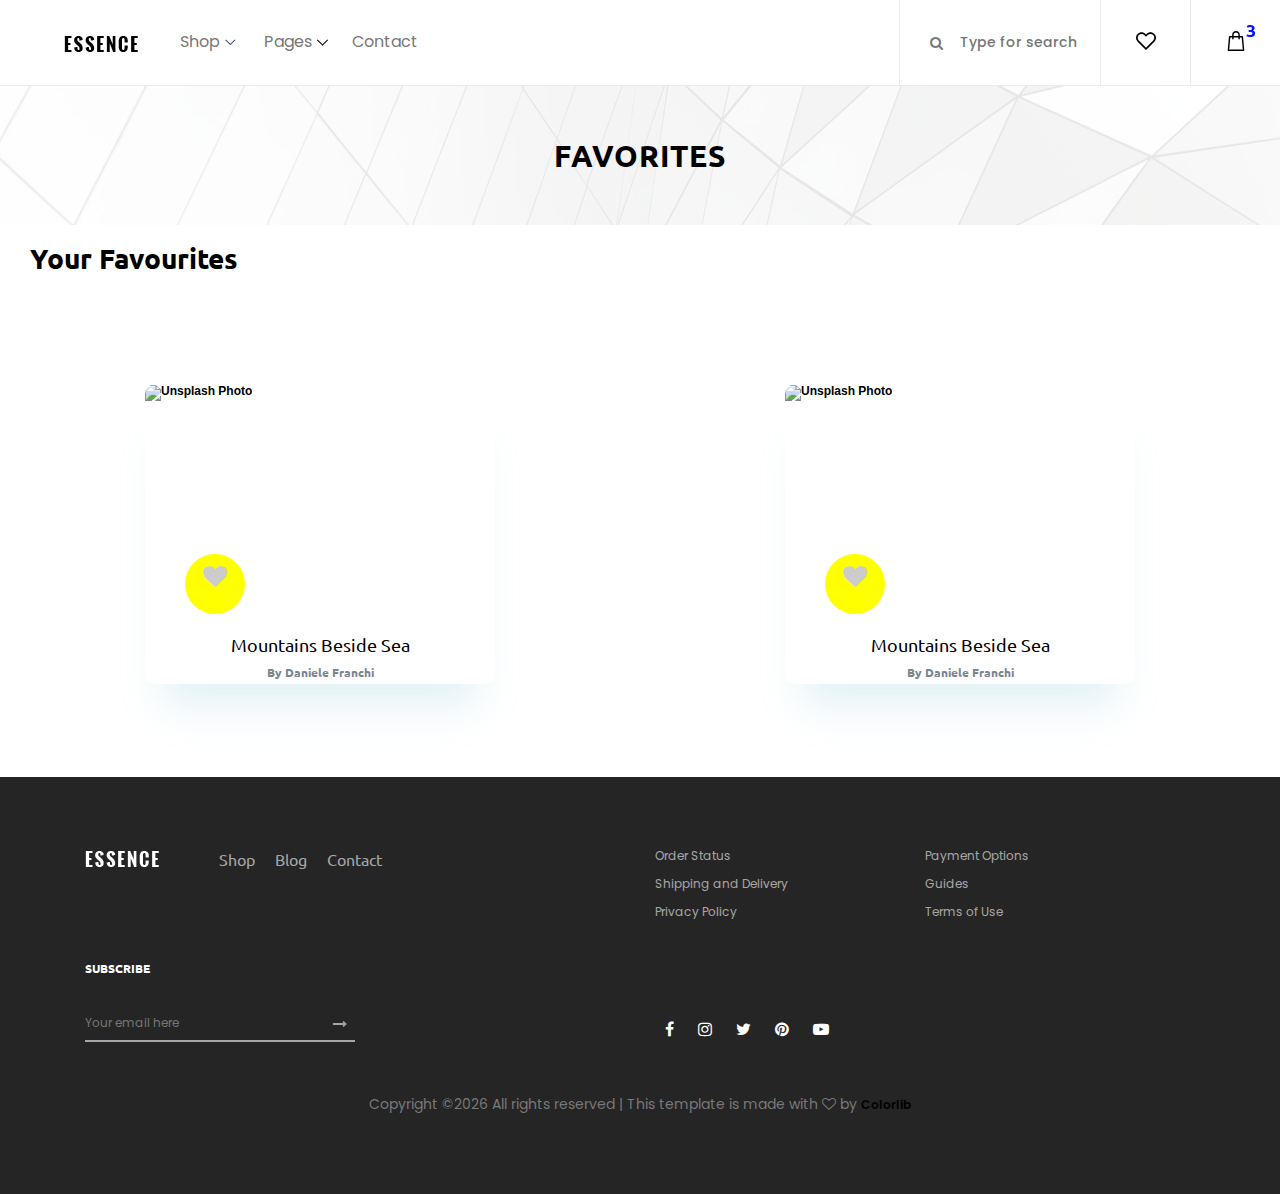
==== essence/favorite.html @ fb4949d0 "Add files via upload" ====
<!DOCTYPE html>
<html lang="en">

<head>
    <meta charset="UTF-8">
    <meta name="description" content="">
    <meta http-equiv="X-UA-Compatible" content="IE=edge">
    <meta name="viewport" content="width=device-width, initial-scale=1, shrink-to-fit=no">
    <!-- The above 4 meta tags *must* come first in the head; any other head content must come *after* these tags -->

    <!-- Title  -->
    <title>Essence - Fashion Ecommerce Template</title>

    <!-- Favicon  -->
    <link rel="icon" href="img/core-img/favicon.ico">

    <!-- Core Style CSS -->
    <link rel="stylesheet" href="css/core-style.css">
    <link rel="stylesheet" href="style.css">

</head>

<body>
    <!-- ##### Header Area Start ##### -->
    <header class="header_area">
        <div class="classy-nav-container breakpoint-off d-flex align-items-center justify-content-between">
            <!-- Classy Menu -->
            <nav class="classy-navbar" id="essenceNav">
                <!-- Logo -->
                <a class="nav-brand" href="index.html"><img src="img/core-img/logo.png" alt=""></a>
                <!-- Navbar Toggler -->
                <div class="classy-navbar-toggler">
                    <span class="navbarToggler"><span></span><span></span><span></span></span>
                </div>
                <!-- Menu -->
                <div class="classy-menu">
                    <!-- close btn -->
                    <div class="classycloseIcon">
                        <div class="cross-wrap"><span class="top"></span><span class="bottom"></span></div>
                    </div>
                    <!-- Nav Start -->
                    <div class="classynav">
                        <ul>
                            <li><a href="#">Shop</a>
                                <div class="megamenu">
                                    <a href="shop.html">
                                    <ul class="single-mega cn-col-4">
                                        <li class="title">Women's Collection</li>
                                        <div class="single-mega cn-col-8">
                                            <img src="img/bg-img/bg-6.jpg" alt="">
                                        </div>
                                    </ul>
                                    <ul class="single-mega cn-col-4">
                                        <li class="title">Men's Collection</li>
                                        <div class="single-mega cn-col-8">
                                            <img src="img/bg-img/bg-6.jpg" alt="">
                                        </div>
                                    </ul>
                                    <ul class="single-mega cn-col-4">
                                        <li class="title">Kid's Collection</li>
                                        <div class="single-mega cn-col-8">
                                            <img src="img/bg-img/bg-6.jpg" alt="">
                                        </div>
                                    </ul>
                                    <ul class="single-mega cn-col-4">
                                        <li class="title">Kid's Collection</li>
                                        <div class="single-mega cn-col-8">
                                            <img src="img/bg-img/bg-6.jpg" alt="">
                                        </div>
                                    </ul>
                                    </a>
                                </div>
                            </li>
                            <li><a href="#">Pages</a>
                                <ul class="dropdown">
                                    <li><a href="index.html">Home</a></li>
                                    <li><a href="shop.html">Shop</a></li>
                                    <li><a href="single-product-details.html">Product Details</a></li>
                                    <li><a href="checkout.html">Checkout</a></li>
                                    <!-- <li><a href="blog.html">Blog</a></li>
                                    <li><a href="single-blog.html">Single Blog</a></li>
                                    <li><a href="regular-page.html">Regular Page</a></li> -->
                                    <li><a href="contact.html">Contact</a></li>
                                    <li><a href="favorite.html">Favorites</a></li>
                                </ul>
                            </li>
                            <!-- <li><a href="blog.html">Blog</a></li> -->
                            <li><a href="contact.html">Contact</a></li>
                        </ul>
                    </div>
                    <!-- Nav End -->
                </div>
            </nav>

            <!-- Header Meta Data -->
            <div class="header-meta d-flex clearfix justify-content-end">
                <!-- Search Area -->
                <div class="search-area">
                    <form action="#" method="post">
                        <input type="search" name="search" id="headerSearch" placeholder="Type for search">
                        <button type="submit"><i class="fa fa-search" aria-hidden="true"></i></button>
                    </form>
                </div>
                <!-- Favourite Area -->
                <div class="favourite-area">
                    <a href="favorite.html"><img src="img/core-img/heart.svg" alt=""></a>
                </div>
                
                <!-- Cart Area -->
                <div class="cart-area">
                    <a href="#" id="essenceCartBtn"><img src="img/core-img/bag.svg" alt=""> <span>3</span></a>
                </div>
            </div>

        </div>
    </header>
    <!-- ##### Header Area End ##### -->

    <!-- ##### Right Side Cart Area ##### -->
    <div class="cart-bg-overlay"></div>

    <div class="right-side-cart-area">

        <!-- Cart Button -->
        <div class="cart-button">
            <a href="#" id="rightSideCart"><img src="img/core-img/bag.svg" alt=""> <span>3</span></a>
        </div>

        <div class="cart-content d-flex">

            <!-- Cart List Area -->
            <div class="cart-list">
                <!-- Single Cart Item -->
                <div class="single-cart-item">
                    <a href="#" class="product-image">
                        <img src="img/product-img/product-1.jpg" class="cart-thumb" alt="">
                        <!-- Cart Item Desc -->
                        <div class="cart-item-desc">
                          <span class="product-remove"><i class="fa fa-close" aria-hidden="true"></i></span>
                            <span class="badge">Mango</span>
                            <h6>Button Through Strap Mini Dress</h6>
                            <p class="size">Size: S</p>
                            <p class="color">Color: Red</p>
                            <p class="price">$45.00</p>
                        </div>
                    </a>
                </div>

                <!-- Single Cart Item -->
                <div class="single-cart-item">
                    <a href="#" class="product-image">
                        <img src="img/product-img/product-2.jpg" class="cart-thumb" alt="">
                        <!-- Cart Item Desc -->
                        <div class="cart-item-desc">
                          <span class="product-remove"><i class="fa fa-close" aria-hidden="true"></i></span>
                            <span class="badge">Mango</span>
                            <h6>Button Through Strap Mini Dress</h6>
                            <p class="size">Size: S</p>
                            <p class="color">Color: Red</p>
                            <p class="price">$45.00</p>
                        </div>
                    </a>
                </div>

                <!-- Single Cart Item -->
                <div class="single-cart-item">
                    <a href="#" class="product-image">
                        <img src="img/product-img/product-3.jpg" class="cart-thumb" alt="">
                        <!-- Cart Item Desc -->
                        <div class="cart-item-desc">
                          <span class="product-remove"><i class="fa fa-close" aria-hidden="true"></i></span>
                            <span class="badge">Mango</span>
                            <h6>Button Through Strap Mini Dress</h6>
                            <p class="size">Size: S</p>
                            <p class="color">Color: Red</p>
                            <p class="price">$45.00</p>
                        </div>
                    </a>
                </div>
            </div>

            <!-- Cart Summary -->
            <div class="cart-amount-summary">

                <h2>Summary</h2>
                <ul class="summary-table">
                    <li><span>subtotal:</span> <span>$274.00</span></li>
                    <li><span>delivery:</span> <span>Free</span></li>
                    <li><span>discount:</span> <span>-15%</span></li>
                    <li><span>total:</span> <span>$232.00</span></li>
                </ul>
                <div class="checkout-btn mt-100">
                    <a href="checkout.html" class="btn essence-btn">check out</a>
                </div>
            </div>
        </div>
    </div>
    <!-- ##### Right Side Cart End ##### -->

    <!-- ##### Breadcumb Area Start ##### -->
    <div class="breadcumb_area bg-img" style="background-image: url(img/bg-img/breadcumb.jpg);">
        <div class="container h-100">
            <div class="row h-100 align-items-center">
                <div class="col-12">
                    <div class="page-title text-center">
                        <h2>Favorites</h2>
                    </div>
                </div>
            </div>
        </div>
    </div>
    <div class="container-fluid">
        <div class="row">
            <div class="col-12">
                <div class="page-heading">
                    <h3>Your Favourites</h3>
                </div>
            </div>
            <div class="col-lg-6">
                <main>
                    <!-- ======================== -->
                    <!-- Just Copy The Code Below -->
                    <section class="collection-card">
                        <div class="card-img">
                            <a href="#"><img class="photo" src="https://images.unsplash.com/photo-1594796582268-e3480887337a?ixlib=rb-1.2.1&ixid=eyJhcHBfaWQiOjEyMDd9&auto=format&fit=crop&w=1783&q=80" alt="Unsplash Photo" width="370"></a>
                            <!-- <a href="#"><img class="avator" src="https://mir-s3-cdn-cf.behance.net/user/138/b9e73552778227.5abf72a187e49.png" alt="UI Faces Avator" width="60"></a> -->
                            <!-- <h6 class="card-name">COLLECTION #4</h6> -->
                            <div class="avator">
                                <div class="cart-fav-box">
                                    <a href="#" class="favme fa fa-heart"></a>
                                </div>
                            </div>
                        </div>
                        <div class="card-text">
                            <h5 class="title">Mountains Beside Sea</h5>
                            <h6 class="author">By Daniele Franchi</h6>
                        </div>
                    </section>
                    <!-- Just Copy The Code Above -->
                    <!-- ======================== -->
                </main>
            </div>
            <div class="col-lg-6">
                <main>
                    <!-- ======================== -->
                    <!-- Just Copy The Code Below -->
                    <section class="collection-card">
                        <div class="card-img">
                            <a href="#"><img class="photo" src="https://images.unsplash.com/photo-1594796582268-e3480887337a?ixlib=rb-1.2.1&ixid=eyJhcHBfaWQiOjEyMDd9&auto=format&fit=crop&w=1783&q=80" alt="Unsplash Photo" width="370"></a>
                            <!-- <a href="#"><img class="avator" src="https://mir-s3-cdn-cf.behance.net/user/138/b9e73552778227.5abf72a187e49.png" alt="UI Faces Avator" width="60"></a> -->
                            <!-- <h6 class="card-name">COLLECTION #4</h6> -->
                            <div class="avator">
                                <div class="cart-fav-box">
                                    <a href="#" class="favme fa fa-heart"></a>
                                </div>
                            </div>
                        </div>
                        <div class="card-text">
                            <h5 class="title">Mountains Beside Sea</h5>
                            <h6 class="author">By Daniele Franchi</h6>
                        </div>
                    </section>
                    <!-- Just Copy The Code Above -->
                    <!-- ======================== -->
                </main>
            </div>
        </div>
    </div>
    <!-- ##### Checkout Area End ##### -->

    <!-- ##### Footer Area Start ##### -->
    <footer class="footer_area clearfix">
        <div class="container">
            <div class="row">
                <!-- Single Widget Area -->
                <div class="col-12 col-md-6">
                    <div class="single_widget_area d-flex mb-30">
                        <!-- Logo -->
                        <div class="footer-logo mr-50">
                            <a href="#"><img src="img/core-img/logo2.png" alt=""></a>
                        </div>
                        <!-- Footer Menu -->
                        <div class="footer_menu">
                            <ul>
                                <li><a href="shop.html">Shop</a></li>
                                <li><a href="blog.html">Blog</a></li>
                                <li><a href="contact.html">Contact</a></li>
                            </ul>
                        </div>
                    </div>
                </div>
                <!-- Single Widget Area -->
                <div class="col-12 col-md-6">
                    <div class="single_widget_area mb-30">
                        <ul class="footer_widget_menu">
                            <li><a href="#">Order Status</a></li>
                            <li><a href="#">Payment Options</a></li>
                            <li><a href="#">Shipping and Delivery</a></li>
                            <li><a href="#">Guides</a></li>
                            <li><a href="#">Privacy Policy</a></li>
                            <li><a href="#">Terms of Use</a></li>
                        </ul>
                    </div>
                </div>
            </div>

            <div class="row align-items-end">
                <!-- Single Widget Area -->
                <div class="col-12 col-md-6">
                    <div class="single_widget_area">
                        <div class="footer_heading mb-30">
                            <h6>Subscribe</h6>
                        </div>
                        <div class="subscribtion_form">
                            <form action="#" method="post">
                                <input type="email" name="mail" class="mail" placeholder="Your email here">
                                <button type="submit" class="submit"><i class="fa fa-long-arrow-right" aria-hidden="true"></i></button>
                            </form>
                        </div>
                    </div>
                </div>
                <!-- Single Widget Area -->
                <div class="col-12 col-md-6">
                    <div class="single_widget_area">
                        <div class="footer_social_area">
                            <a href="#" data-toggle="tooltip" data-placement="top" title="Facebook"><i class="fa fa-facebook" aria-hidden="true"></i></a>
                            <a href="#" data-toggle="tooltip" data-placement="top" title="Instagram"><i class="fa fa-instagram" aria-hidden="true"></i></a>
                            <a href="#" data-toggle="tooltip" data-placement="top" title="Twitter"><i class="fa fa-twitter" aria-hidden="true"></i></a>
                            <a href="#" data-toggle="tooltip" data-placement="top" title="Pinterest"><i class="fa fa-pinterest" aria-hidden="true"></i></a>
                            <a href="#" data-toggle="tooltip" data-placement="top" title="Youtube"><i class="fa fa-youtube-play" aria-hidden="true"></i></a>
                        </div>
                    </div>
                </div>
            </div>

<div class="row mt-5">
                <div class="col-md-12 text-center">
                    <p>
                        <!-- Link back to Colorlib can't be removed. Template is licensed under CC BY 3.0. -->
    Copyright &copy;<script>document.write(new Date().getFullYear());</script> All rights reserved | This template is made with <i class="fa fa-heart-o" aria-hidden="true"></i> by <a href="https://colorlib.com" target="_blank">Colorlib</a>
    <!-- Link back to Colorlib can't be removed. Template is licensed under CC BY 3.0. -->
                    </p>
                </div>
            </div>
            
        </div>


    </footer>
    <!-- ##### Footer Area End ##### -->

    <!-- jQuery (Necessary for All JavaScript Plugins) -->
    <script src="js/jquery/jquery-2.2.4.min.js"></script>
    <!-- Popper js -->
    <script src="js/popper.min.js"></script>
    <!-- Bootstrap js -->
    <script src="js/bootstrap.min.js"></script>
    <!-- Plugins js -->
    <script src="js/plugins.js"></script>
    <!-- Classy Nav js -->
    <script src="js/classy-nav.min.js"></script>
    <!-- Active js -->
    <script src="js/active.js"></script>

</body>

</html>
---- essence/css/core-style.css ----
/* [Master Stylesheet v-1.0.0] */
/* :: 1.0 Import Web Fonts */
@import url("https://fonts.googleapis.com/css?family=Poppins:300,400,500,600,700|Ubuntu:300,400,500,700");
/* :: 2.0 Import All CSS */
@import url(../css/bootstrap.min.css);
@import url(../css/classy-nav.min.css);
@import url(../css/owl.carousel.css);
@import url(../css/animate.css);
@import url(../css/magnific-popup.css);
@import url(../css/jquery-ui.min.css);
@import url(../css/nice-select.css);
@import url(../css/font-awesome.min.css);
/* :: 3.0 Common/Base CSS */
* {
  margin: 0;
  padding: 0; }

body {
  font-family: "Poppins", sans-serif;
  font-size: 14px;
  background-color: #ffffff;
  margin-top: 85px; }
  @media only screen and (max-width: 767px) {
    body {
      margin-top: 80px; } }

h1,
h2,
h3,
h4,
h5,
h6 {
  color: #000000;
  line-height: 1.3;
  font-weight: 700;
  font-family: "Ubuntu", sans-serif; }

p {
  color: #787878;
  font-size: 14px;
  line-height: 2;
  font-weight: 400; }

a {
  -webkit-transition: all 500ms ease 0s;
  transition: all 500ms ease 0s;
  text-decoration: none;
  outline: 0 solid transparent;
  color: #000000;
  font-weight: 600;
  font-size: 12px; }
  a:hover, a:focus {
    -webkit-transition: all 500ms ease 0s;
    transition: all 500ms ease 0s;
    text-decoration: none;
    outline: 0 solid transparent;
    color: #000000;
    font-weight: 600;
    font-size: 12px; }

ul,
ol {
  margin: 0; }
  ul li,
  ol li {
    list-style: none; }

img {
  height: auto;
  max-width: 100%; }

/* Spacing */
.mt-15 {
  margin-top: 15px !important; }

.mt-30 {
  margin-top: 30px !important; }

.mt-50 {
  margin-top: 50px !important; }

.mt-70 {
  margin-top: 70px !important; }

.mt-100 {
  margin-top: 100px !important; }

.mb-15 {
  margin-bottom: 15px !important; }

.mb-30 {
  margin-bottom: 30px !important; }

.mb-50 {
  margin-bottom: 50px !important; }

.mb-70 {
  margin-bottom: 70px !important; }

.mb-100 {
  margin-bottom: 100px !important; }

.ml-15 {
  margin-left: 15px !important; }

.ml-30 {
  margin-left: 30px !important; }

.ml-50 {
  margin-left: 50px !important; }

.mr-15 {
  margin-right: 15px !important; }

.mr-30 {
  margin-right: 30px !important; }

.mr-50 {
  margin-right: 50px !important; }

/* Height */
.height-400 {
  height: 400px !important; }

.height-500 {
  height: 500px !important; }

.height-600 {
  height: 600px !important; }

.height-700 {
  height: 700px !important; }

.height-800 {
  height: 800px !important; }

/* Section Padding */
.section-padding-80 {
  padding-top: 80px;
  padding-bottom: 80px; }

.section-padding-80-0 {
  padding-top: 80px;
  padding-bottom: 0; }

.section-padding-0-80 {
  padding-top: 0;
  padding-bottom: 80px; }

/* Section Heading */
.section-heading {
  margin-bottom: 50px;
  position: relative;
  z-index: 1; }
  .section-heading h2 {
    font-size: 30px;
    margin-bottom: 0;
    text-transform: capitalize;
    font-weight: 600; }
  .section-heading.text-left {
    text-align: left !important; }

/* Miscellaneous */
.bg-img {
  background-position: center center;
  background-size: cover;
  background-repeat: no-repeat; }

.bg-white {
  background-color: #ffffff !important; }

.bg-dark {
  background-color: #000000 !important; }

.bg-transparent {
  background-color: transparent !important; }

.font-bold {
  font-weight: 700; }

.font-light {
  font-weight: 300; }

.bg-overlay,
.bg-overlay-white {
  position: relative;
  z-index: 2;
  background-position: center center;
  background-size: cover; }
  .bg-overlay:hover,
  .bg-overlay-white:hover {
    position: absolute;
    z-index: -1;
    top: 0;
    left: 0;
    width: 100%;
    height: 100%;
    content: ""; }

.bg-overlay:hover {
  background-color: rgba(0, 0, 0, 0.5); }

.bg-overlay-white:hover {
  background-color: rgba(255, 255, 255, 0.9); }

/* ScrollUp */
#scrollUp {
  background-color: #ff084e;
  border-radius: 0;
  bottom: 60px;
  box-shadow: 0 2px 6px 0 rgba(0, 0, 0, 0.3);
  color: #ffffff;
  font-size: 24px;
  height: 40px;
  line-height: 40px;
  right: 60px;
  text-align: center;
  width: 40px; }
  @media only screen and (max-width: 767px) {
    #scrollUp {
      bottom: 30px;
      right: 30px; } }

/* Essence Button */
.essence-btn {
  display: inline-block;
  min-width: 170px;
  height: 50px;
  color: #ffffff;
  border: none;
  border-radius: 0;
  padding: 0 40px;
  text-transform: uppercase;
  font-size: 12px;
  line-height: 50px;
  background-color: #0315ff;
  letter-spacing: 1.5px;
  font-weight: 600; }
  .essence-btn:hover, .essence-btn:focus {
    color: #ffffff;
    background-color: #dc0345; }

    .plus-btn {
      display: inline-block;
      min-width: 20px;
      height: 50px;
      color: #ffffff;
      border: none;
      border-radius: 0;
      padding: 0 10px;
      text-transform: uppercase;
      font-size: 12px;
      line-height: 50px;
      background-color: #0315ff;
      letter-spacing: 1.5px;
      font-weight: 600;
       }
      .plus-btn:hover, .plus-btn:focus {
        color: #ffffff;
        background-color: #dc0345; }

        .min-btn {
          display: inline-block;
          min-width: 20px;
          height: 50px;
          color: #ffffff;
          border: none;
          border-radius: 0;
          padding: 0 10px;
          text-transform: uppercase;
          font-size: 12px;
          line-height: 50px;
          background-color: #0315ff;
          letter-spacing: 1.5px;
          font-weight: 600;
          }
          .min-btn:hover, .min-btn:focus {
            color: #ffffff;
            background-color: #dc0345; }

/* :: 4.0 Header Area CSS */
.header_area {
  position: fixed;
  z-index: 900;
  top: 0;
  left: 0;
  width: 100%;
  border-bottom: 1px solid #ebebeb;
  -webkit-transition-duration: 500ms;
  transition-duration: 500ms; }
  @media only screen and (max-width: 767px) {
    .header_area .classy-nav-container {
      -ms-flex-wrap: wrap;
      flex-wrap: wrap; } }
  @media only screen and (max-width: 767px) {
    .header_area .classy-nav-container .classy-navbar-toggler {
      margin-left: auto;
      margin-right: 15px; } }
  .header_area .classy-navbar,
  .header_area .header-meta {
    -webkit-box-flex: 0;
    -ms-flex: 0 0 50%;
    flex: 0 0 50%;
    min-width: 50%;
    width: 50%; }
    @media only screen and (max-width: 767px) {
      .header_area .classy-navbar,
      .header_area .header-meta {
        -webkit-box-flex: 0;
        -ms-flex: 0 0 100%;
        flex: 0 0 100%;
        min-width: 100%;
        width: 100%; } }
  .header_area .classy-navbar {
    height: 85px;
    padding: 5px 0 5px 5%; }
    @media only screen and (max-width: 767px) {
      .header_area .classy-navbar {
        height: 40px;
        border-bottom: 1px solid #ebebeb; } }
  .header_area .header-meta {
    height: 85px;
    position: relative;
    z-index: 1; }
    @media only screen and (max-width: 767px) {
      .header_area .header-meta {
        height: 40px; } }
  .header_area .classynav ul li a {
    font-size: 16px;
    color: #787878; }
    .header_area .classynav ul li a:hover {
      color: #000000; }
  .header_area .classynav ul li .megamenu li a,
  .header_area .classynav ul li .dropdown li a {
    font-size: 14px;
    color: #787878; }
    .header_area .classynav ul li .megamenu li a:hover,
    .header_area .classynav ul li .dropdown li a:hover {
      color: #000000; }
  .header_area .search-area form {
    position: relative;
    z-index: 1;
    height: 85px;
    border-left: 1px solid #ebebeb; }
    @media only screen and (max-width: 767px) {
      .header_area .search-area form {
        height: 40px;
        border-left: none; } }
    .header_area .search-area form input {
      border: none;
      background-color: #ffffff;
      width: 200px;
      height: 85px;
      padding: 0 15px 0 60px;
      color: #787878;
      font-size: 14px;
      font-weight: 500;
      -webkit-transition-duration: 500ms;
      transition-duration: 500ms; }
      @media only screen and (max-width: 767px) {
        .header_area .search-area form input {
          width: 170px;
          height: 40px;
          padding: 0 10px 0 30px; } }
      .header_area .search-area form input:focus {
        outline: none !important;
        width: 350px; }
        @media only screen and (min-width: 768px) and (max-width: 991px) {
          .header_area .search-area form input:focus {
            width: 300px; } }
        @media only screen and (max-width: 767px) {
          .header_area .search-area form input:focus {
            width: 170px; } }
        @media only screen and (min-width: 480px) and (max-width: 767px) {
          .header_area .search-area form input:focus {
            width: 270px; } }
        @media only screen and (min-width: 576px) and (max-width: 767px) {
          .header_area .search-area form input:focus {
            width: 300px; } }
    .header_area .search-area form button {
      position: absolute;
      z-index: 10;
      top: 50%;
      -webkit-transform: translateY(-50%);
      transform: translateY(-50%);
      left: 30px;
      background-color: transparent;
      border: none;
      color: #787878;
      font-size: 14px; }
      @media only screen and (max-width: 767px) {
        .header_area .search-area form button {
          left: 10px;
          height: 40px; } }
  .header_area .favourite-area a,
  .header_area .user-login-info a,
  .header_area .cart-area a {
    position: relative;
    z-index: 1;
    -webkit-box-flex: 0;
    -ms-flex: 0 0 90px;
    flex: 0 0 90px;
    width: 90px;
    display: block;
    text-align: center;
    border-left: 1px solid #ebebeb;
    height: 100%;
    line-height: 80px; }
    @media only screen and (max-width: 767px) {
      .header_area .favourite-area a,
      .header_area .user-login-info a,
      .header_area .cart-area a {
        -webkit-box-flex: 0;
        -ms-flex: 0 0 50px;
        flex: 0 0 50px;
        width: 50px;
        line-height: 40px; } }
    .header_area .favourite-area a img,
    .header_area .user-login-info a img,
    .header_area .cart-area a img {
      max-width: 20px; }
    .header_area .favourite-area a span,
    .header_area .user-login-info a span,
    .header_area .cart-area a span {
      font-family: "Ubuntu", sans-serif;
      font-size: 18px;
      color: #0315ff;
      font-weight: 700;
      position: absolute;
      top: -10px; }
      @media only screen and (max-width: 767px) {
        .header_area .favourite-area a span,
        .header_area .user-login-info a span,
        .header_area .cart-area a span {
          font-size: 14px; } }
  .header_area.sticky {
    position: fixed;
    z-index: 900;
    top: 0;
    left: 0;
    width: 100%;
    box-shadow: 0 5px 30px rgba(0, 0, 0, 0.15); }

.cart-bg-overlay.cart-bg-overlay-on {
  -webkit-transition-duration: 1000ms;
  transition-duration: 1000ms;
  position: fixed;
  width: 100%;
  height: 100%;
  top: 0;
  left: 0;
  background-color: rgba(0, 0, 0, 0.4);
  z-index: 1050; }

/* Cart Area CSS */
.right-side-cart-area {
  position: fixed;
  width: 670px;
  height: 100%;
  top: 0;
  right: -800px;
  background-color: #ffffff;
  z-index: 1100;
  box-shadow: 0 0 30px 0 rgba(0, 0, 0, 0.1);
  -webkit-transition-duration: 800ms;
  transition-duration: 800ms; }
  @media only screen and (min-width: 768px) and (max-width: 991px) {
    .right-side-cart-area {
      width: 500px;
      right: -600px; } }
  @media only screen and (max-width: 767px) {
    .right-side-cart-area {
      width: 270px;
      right: -400px; } }
  @media only screen and (min-width: 576px) and (max-width: 767px) {
    .right-side-cart-area {
      width: 400px;
      right: -550px; } }
  .right-side-cart-area.cart-on {
    right: 0; }
  .right-side-cart-area .cart-button a {
    position: absolute;
    top: 0;
    right: 100%;
    z-index: 100;
    width: 90px;
    display: block;
    text-align: center;
    border-left: 1px solid #ebebeb;
    height: 85px;
    line-height: 80px;
    background-color: #f5f7f9; }
    @media only screen and (max-width: 767px) {
      .right-side-cart-area .cart-button a {
        width: 50px;
        height: 50px;
        line-height: 50px; } }
    .right-side-cart-area .cart-button a img {
      max-width: 20px; }
    .right-side-cart-area .cart-button a span {
      font-family: "Ubuntu", sans-serif;
      font-size: 18px;
      color: #0315ff;
      font-weight: 700;
      position: absolute;
      top: -10px; }
  .right-side-cart-area .cart-content {
    position: relative;
    z-index: 1;
    width: 100%;
    overflow-x: hidden;
    overflow-y: scroll;
    height: 100%; }
    .right-side-cart-area .cart-content .cart-list {
      position: relative;
      z-index: 10;
      -webkit-box-flex: 0;
      -ms-flex: 0 0 190px;
      flex: 0 0 190px;
      width: 190px; }
      @media only screen and (max-width: 767px) {
        .right-side-cart-area .cart-content .cart-list {
          -webkit-box-flex: 0;
          -ms-flex: 0 0 100px;
          flex: 0 0 100px;
          width: 100px; } }
      @media only screen and (min-width: 576px) and (max-width: 767px) {
        .right-side-cart-area .cart-content .cart-list {
          -webkit-box-flex: 0;
          -ms-flex: 0 0 150px;
          flex: 0 0 150px;
          width: 150px; } }
      .right-side-cart-area .cart-content .cart-list .single-cart-item {
        position: relative;
        z-index: 1;
        -webkit-transition-duration: 500ms;
        transition-duration: 500ms; }
        .right-side-cart-area .cart-content .cart-list .single-cart-item .product-image {
          position: relative;
          z-index: 1;
          display: block; }
          .right-side-cart-area .cart-content .cart-list .single-cart-item .product-image .cart-item-desc {
            position: absolute;
            top: 0;
            left: 0;
            width: 100%;
            height: 100%;
            background-color: rgba(0, 0, 0, 0.6);
            padding: 50px 15px 15px;
            -webkit-transition-duration: 500ms;
            transition-duration: 500ms; }
            @media only screen and (max-width: 767px) {
              .right-side-cart-area .cart-content .cart-list .single-cart-item .product-image .cart-item-desc {
                padding: 5px; } }
            @media only screen and (min-width: 576px) and (max-width: 767px) {
              .right-side-cart-area .cart-content .cart-list .single-cart-item .product-image .cart-item-desc {
                padding: 30px 20px; } }
            .right-side-cart-area .cart-content .cart-list .single-cart-item .product-image .cart-item-desc .product-remove {
              position: absolute;
              top: 15px;
              right: 15px;
              color: #ffffff;
              font-size: 12px;
              padding: 5px; }
              @media only screen and (max-width: 767px) {
                .right-side-cart-area .cart-content .cart-list .single-cart-item .product-image .cart-item-desc .product-remove {
                  top: 5px;
                  right: 5px; } }
            .right-side-cart-area .cart-content .cart-list .single-cart-item .product-image .cart-item-desc .badge {
              display: block;
              font-weight: 600;
              font-size: 10px;
              color: rgba(255, 255, 255, 0.5);
              text-transform: uppercase;
              margin-bottom: 5px;
              text-align: left;
              padding: 0; }
            .right-side-cart-area .cart-content .cart-list .single-cart-item .product-image .cart-item-desc h6 {
              font-size: 12px;
              color: #ffffff;
              text-transform: capitalize;
              margin-bottom: 30px; }
              @media only screen and (max-width: 767px) {
                .right-side-cart-area .cart-content .cart-list .single-cart-item .product-image .cart-item-desc h6 {
                  margin-bottom: 10px; } }
            .right-side-cart-area .cart-content .cart-list .single-cart-item .product-image .cart-item-desc .size,
            .right-side-cart-area .cart-content .cart-list .single-cart-item .product-image .cart-item-desc .color {
              display: block;
              font-weight: 600;
              font-size: 10px;
              color: rgba(255, 255, 255, 0.5);
              text-transform: uppercase;
              margin-bottom: 5px;
              line-height: 1; }
            .right-side-cart-area .cart-content .cart-list .single-cart-item .product-image .cart-item-desc .price {
              font-family: "Ubuntu", sans-serif;
              font-size: 16px;
              font-weight: 700;
              margin-bottom: 0;
              margin-top: 30px;
              color: #ffffff; }
              @media only screen and (max-width: 767px) {
                .right-side-cart-area .cart-content .cart-list .single-cart-item .product-image .cart-item-desc .price {
                  margin-top: 10px;
                  font-size: 12px; } }
        .right-side-cart-area .cart-content .cart-list .single-cart-item:hover .product-image .cart-item-desc {
          background-color: rgba(0, 0, 0, 0.8); }
    .right-side-cart-area .cart-content .cart-amount-summary {
      padding: 100px 10%;
      position: relative;
      z-index: 10;
      -webkit-box-flex: 0;
      -ms-flex: 0 0 calc(100% - 190px);
      flex: 0 0 calc(100% - 190px);
      width: calc(100% - 190px); }
      @media only screen and (max-width: 767px) {
        .right-side-cart-area .cart-content .cart-amount-summary {
          -webkit-box-flex: 0;
          -ms-flex: 0 0 calc(100% - 100px);
          flex: 0 0 calc(100% - 100px);
          width: calc(100% - 100px);
          padding: 50px 15px; } }
      @media only screen and (min-width: 576px) and (max-width: 767px) {
        .right-side-cart-area .cart-content .cart-amount-summary {
          -webkit-box-flex: 0;
          -ms-flex: 0 0 calc(100% - 150px);
          flex: 0 0 calc(100% - 150px);
          width: calc(100% - 150px);
          padding: 50px 30px; } }
      .right-side-cart-area .cart-content .cart-amount-summary h2 {
        font-size: 30px;
        margin-bottom: 100px; }
        @media only screen and (max-width: 767px) {
          .right-side-cart-area .cart-content .cart-amount-summary h2 {
            font-size: 24px;
            margin-bottom: 30px; } }
        @media only screen and (max-width: 767px) {
          .right-side-cart-area .cart-content .cart-amount-summary h2 {
            font-size: 30px;
            margin-bottom: 50px; } }
      .right-side-cart-area .cart-content .cart-amount-summary .summary-table li {
        margin-bottom: 20px;
        color: #000000;
        font-size: 14px;
        letter-spacing: 0.75px;
        text-transform: uppercase;
        font-weight: 600;
        display: -webkit-box;
        display: -ms-flexbox;
        display: flex;
        -webkit-box-pack: justify;
        -ms-flex-pack: justify;
        justify-content: space-between; }
        @media only screen and (max-width: 767px) {
          .right-side-cart-area .cart-content .cart-amount-summary .summary-table li {
            font-size: 12px;
            margin-bottom: 10px; } }
        @media only screen and (min-width: 576px) and (max-width: 767px) {
          .right-side-cart-area .cart-content .cart-amount-summary .summary-table li {
            font-size: 14px;
            margin-bottom: 15px; } }
        .right-side-cart-area .cart-content .cart-amount-summary .summary-table li span:last-child {
          font-weight: 700;
          font-family: "Ubuntu", sans-serif; }
      @media only screen and (max-width: 767px) {
        .right-side-cart-area .cart-content .cart-amount-summary .essence-btn {
          min-width: 140px;
          width: 140px;
          padding: 0 15px; } }

/* :: 5.0 Welcome Area CSS */
.welcome_area {
  position: relative;
  z-index: 1;
  width: 100%;
  height: 600px; }
  @media only screen and (min-width: 768px) and (max-width: 991px) {
    .welcome_area {
      height: 450px; } }
  @media only screen and (max-width: 767px) {
    .welcome_area {
      height: 350px; } }
  .welcome_area .hero-content h6 {
    font-size: 18px;
    color: #787878;
    margin-bottom: 10px; }
  .welcome_area .hero-content h2 {
    font-size: 60px;
    color: #000000;
    margin-bottom: 50px; }
    @media only screen and (min-width: 768px) and (max-width: 991px) {
      .welcome_area .hero-content h2 {
        font-size: 48px; } }
    @media only screen and (max-width: 767px) {
      .welcome_area .hero-content h2 {
        font-size: 30px; } }

/* :: 6.0 Top Catagory Area CSS */
.single_catagory_area {
  position: relative;
  z-index: 1;
  width: 100%;
  height: 240px;
  -webkit-transition-duration: 500ms;
  transition-duration: 500ms; }
  @media only screen and (min-width: 768px) and (max-width: 991px) {
    .single_catagory_area {
      height: 180px; } }
  @media only screen and (max-width: 767px) {
    .single_catagory_area {
      height: 180px;
      margin-bottom:15px; } }
  @media only screen and (min-width: 576px) and (max-width: 767px) {
    .single_catagory_area {
      margin-bottom: 30px; } }
  .single_catagory_area:after {
    -webkit-transition-duration: 500ms;
    transition-duration: 500ms;
    content: "";
    width: 100%;
    height: 100%;
    background-color: rgba(255, 255, 255, 0.6);
    position: absolute;
    top: 0;
    left: 0;
    z-index: -10; }
  .single_catagory_area .catagory-content a {
    display: block;
    font-size: 30px;
    font-weight: 700;
    color: #000000;
    letter-spacing: 1px;
    text-transform: uppercase; }
    @media only screen and (min-width: 768px) and (max-width: 991px) {
      .single_catagory_area .catagory-content a {
        font-size: 20px; } }
    @media only screen and (max-width: 767px) {
      .single_catagory_area .catagory-content a {
        font-size: 18px; } }
  .single_catagory_area:hover .catagory-content a {
    color: #0315ff; }

/* :: 7.0 CTA Area CSS */
.cta-area {
  position: relative;
  z-index: 1; }
  .cta-area .cta-content {
    width: 100%;
    height: 550px; }
    @media only screen and (max-width: 767px) {
      .cta-area .cta-content {
        height: 400px; } }
    .cta-area .cta-content h6 {
      font-size: 24px;
      color: #dc0345;
      margin-bottom: 10px; }
    .cta-area .cta-content h2 {
      font-size: 60px;
      color: #000000;
      margin-bottom: 50px; }
      @media only screen and (min-width: 768px) and (max-width: 991px) {
        .cta-area .cta-content h2 {
          font-size: 48px; } }
      @media only screen and (max-width: 767px) {
        .cta-area .cta-content h2 {
          font-size: 30px; } }
    .cta-area .cta-content .cta--text {
      padding-right: 150px; }
      @media only screen and (min-width: 768px) and (max-width: 991px) {
        .cta-area .cta-content .cta--text {
          padding-right: 50px; } }
      @media only screen and (max-width: 767px) {
        .cta-area .cta-content .cta--text {
          padding-right: 0; } }

/* :: 8.0 Popular Products Area CSS */
.single-product-wrapper {
  position: relative;
  z-index: 1;
  margin-bottom: 50px;
  overflow: hidden;
  background-color: #ffffff; }
  .single-product-wrapper .product-img {
    position: relative;
    z-index: 1;
    overflow: hidden; }
    .single-product-wrapper .product-img img {
      width: 100%;
      -webkit-transition-duration: 500ms;
      transition-duration: 500ms; }
    .single-product-wrapper .product-img .hover-img {
      -webkit-transition-duration: 500ms;
      transition-duration: 500ms;
      position: absolute;
      top: 0;
      left: 0;
      width: 100%;
      z-index: 10;
      opacity: 0;
      visibility: hidden; }
    .single-product-wrapper .product-img .product-badge {
      height: 25px;
      background-color: #000000;
      color: #ffffff;
      font-family: "Ubuntu", sans-serif;
      font-weight: 700;
      font-size: 12px;
      padding: 0 10px;
      display: inline-block;
      line-height: 25px;
      position: absolute;
      top: 20px;
      left: 20px;
      z-index: 10; }
      .single-product-wrapper .product-img .product-badge.offer-badge {
        background-color: #dc0345; }
      .single-product-wrapper .product-img .product-badge.new-badge {
        background-color: #0315ff; }
    .single-product-wrapper .product-img .product-favourite a {
      position: absolute;
      height: 25px;
      width: 45px;
      font-size: 14px;
      color: #ccc;
      top: 20px;
      right: 20px;
      z-index: 10;
      line-height: 25px;
      background-color: #ffffff;
      box-shadow: 0 0 3px rgba(0, 0, 0, 0.15);
      text-align: center;
      opacity: 0;
      visibility: hidden; }
      .single-product-wrapper .product-img .product-favourite a.active {
        opacity: 1;
        visibility: visible; }
  .single-product-wrapper .product-description {
    position: relative;
    z-index: 1;
    padding-top: 25px; }
    .single-product-wrapper .product-description span {
      font-size: 10px;
      text-transform: uppercase;
      color: #787878;
      margin-bottom: 15px;
      letter-spacing: 0.75px;
      font-weight: 600; }
    .single-product-wrapper .product-description h6 {
      color: #222222;
      margin-bottom: 5px; }
    .single-product-wrapper .product-description p {
      margin-bottom: 0;
      font-size: 14px;
      font-family: "Ubuntu", sans-serif;
      font-weight: 700;
      color: #000000; }
      .single-product-wrapper .product-description p span {
        font-size: 14px;
        font-family: "Ubuntu", sans-serif;
        font-weight: 700;
        color: #aaaaaa;
        margin-right: 10px;
        text-decoration: line-through; }
    .single-product-wrapper .product-description .hover-content {
      position: absolute;
      width: calc(100% - 40px);
      top: -70px;
      left: 20px;
      right: 20px;
      opacity: 0;
      visibility: hidden;
      -webkit-transition-duration: 500ms;
      transition-duration: 500ms; }
      .single-product-wrapper .product-description .hover-content .essence-btn {
        width: 100%; }
  .single-product-wrapper .favme {
    cursor: pointer;
    color: #ccc; }
    .single-product-wrapper .favme.active {
      color: #dc0345 !important; }
    .single-product-wrapper .favme.is_animating {
      animation: favme-anime .5s; }
  .single-product-wrapper:hover .product-img .hover-img {
    opacity: 1;
    visibility: visible; }
  .single-product-wrapper:hover .product-img .product-favourite a {
    opacity: 1;
    visibility: visible; }
  .single-product-wrapper:hover .hover-content {
    opacity: 1;
    visibility: visible; }

@keyframes favme-anime {
  0% {
    opacity: 1;
    font-size: 14px;
    -webkit-text-stroke-color: transparent; }
  25% {
    opacity: .6;
    color: #ffffff;
    font-size: 15px;
    -webkit-text-stroke-width: 1px;
    -webkit-text-stroke-color: #dc0345; }
  75% {
    opacity: .6;
    color: #ffffff;
    font-size: 15px;
    -webkit-text-stroke-width: 1px;
    -webkit-text-stroke-color: #dc0345; }
  100% {
    opacity: 1;
    font-size: 14px;
    -webkit-text-stroke-color: transparent; } }
.pagination {
  position: relative;
  z-index: 1; }
  .pagination .page-item .page-link {
    width: 40px;
    height: 40px;
    border: 1px solid #ebebeb;
    font-size: 12px;
    font-weight: 600;
    line-height: 38px;
    padding: 0;
    text-align: center;
    color: #787878; }
    .pagination .page-item .page-link:hover, .pagination .page-item .page-link:focus {
      color: #0315ff;
      box-shadow: none; }
  .pagination .page-item:first-child {
    margin-right: 15px; }
    .pagination .page-item:first-child .page-link {
      margin-left: 0;
      border-top-left-radius: 0;
      border-bottom-left-radius: 0; }
  .pagination .page-item:last-child {
    margin-left: 15px; }
    .pagination .page-item:last-child .page-link {
      margin-left: 0;
      border-top-right-radius: 0;
      border-bottom-right-radius: 0; }

/* :: 9.0 Brands Area CSS */
.brands-area {
  position: relative;
  z-index: 1;
  background-color: #f5f7f9;
  padding: 100px 5%; }
  @media only screen and (max-width: 767px) {
    .brands-area {
      -ms-flex-wrap: wrap;
      flex-wrap: wrap;
      padding: 100px 5% 70px; } }
  @media only screen and (max-width: 767px) {
    .brands-area .single-brands-logo {
      -webkit-box-flex: 0;
      -ms-flex: 0 0 33.33333%;
      flex: 0 0 33.33333%;
      width: 33.33333%;
      max-width: 33.33333%; } }
  .brands-area .single-brands-logo img {
    max-width: 120px; }
    @media only screen and (min-width: 768px) and (max-width: 991px) {
      .brands-area .single-brands-logo img {
        max-width: 90px; } }
    @media only screen and (max-width: 767px) {
      .brands-area .single-brands-logo img {
        max-width: 80px;
        margin-bottom: 30px; } }

/* :: 10.0 Single Product Details Area CSS */
.single_product_details_area {
  position: relative;
  z-index: 100;
  -ms-flex-wrap: wrap;
  flex-wrap: wrap; }
  .single_product_details_area .single_product_thumb,
  .single_product_details_area .single_product_desc {
    -webkit-box-flex: 0;
    -ms-flex: 0 0 50%;
    flex: 0 0 50%;
    max-width: 50%;
    width: 50%;
    position: relative;
    z-index: 1; }
    @media only screen and (max-width: 767px) {
      .single_product_details_area .single_product_thumb,
      .single_product_details_area .single_product_desc {
        -webkit-box-flex: 0;
        -ms-flex: 0 0 100%;
        flex: 0 0 100%;
        max-width: 100%;
        width: 100%; } }
  .single_product_details_area .product_thumbnail_slides {
    position: relative;
    z-index: 1; }
    .single_product_details_area .product_thumbnail_slides .owl-prev,
    .single_product_details_area .product_thumbnail_slides .owl-next {
      -webkit-transition-duration: 500ms;
      transition-duration: 500ms;
      position: absolute;
      top: 50%;
      z-index: 20;
      left: 30px;
      width: 40px;
      height: 40px;
      margin-top: -20px;
      padding: 5px;
      opacity: 0.4; }
      .single_product_details_area .product_thumbnail_slides .owl-prev:hover,
      .single_product_details_area .product_thumbnail_slides .owl-next:hover {
        opacity: 1; }
    .single_product_details_area .product_thumbnail_slides .owl-next {
      left: auto;
      right: 30px; }
  .single_product_details_area .single_product_desc {
    position: relative;
    z-index: 1;
    padding: 50px 5%; }
    @media only screen and (min-width: 992px) and (max-width: 1199px) {
      .single_product_details_area .single_product_desc {
        padding: 30px 4%; } }
    @media only screen and (min-width: 768px) and (max-width: 991px) {
      .single_product_details_area .single_product_desc {
        padding: 30px 3%; } }
    .single_product_details_area .single_product_desc span {
      font-size: 14px;
      text-transform: uppercase;
      font-weight: 600;
      color: #787878;
      margin-bottom: 10px;
      display: block; }
    .single_product_details_area .single_product_desc a > h2 {
      font-size: 30px;
      display: block;
      margin-bottom: 10px; }
      @media only screen and (min-width: 992px) and (max-width: 1199px) {
        .single_product_details_area .single_product_desc a > h2 {
          font-size: 24px; } }
      @media only screen and (min-width: 768px) and (max-width: 991px) {
        .single_product_details_area .single_product_desc a > h2 {
          font-size: 20px; } }
    .single_product_details_area .single_product_desc .product-price {
      margin-bottom: 0;
      font-family: "Ubuntu", sans-serif;
      font-size: 24px;
      color: #dc0345;
      font-weight: 700; }
      @media only screen and (min-width: 768px) and (max-width: 991px) {
        .single_product_details_area .single_product_desc .product-price {
          font-size: 20px; } }
      .single_product_details_area .single_product_desc .product-price span {
        display: inline-block;
        font-family: "Ubuntu", sans-serif;
        font-size: 24px;
        color: #787878;
        font-weight: 700;
        text-decoration: line-through;
        margin-right: 15px; }
    .single_product_details_area .single_product_desc .product-desc {
      font-size: 16px; }
      @media only screen and (min-width: 768px) and (max-width: 991px) {
        .single_product_details_area .single_product_desc .product-desc {
          font-size: 14px; } }
    .single_product_details_area .single_product_desc .nice-select {
      position: relative;
      z-index: 100;
      border: 1px solid #ebebeb;
      border-radius: 0;
      font-size: 14px;
      font-weight: 500;
      height: 60px;
      line-height: 60;
      margin: 0;
      text-transform: uppercase;
      width: 220px; }
      .single_product_details_area .single_product_desc .nice-select .current {
        line-height: 60px; }
      .single_product_details_area .single_product_desc .nice-select .list {
        background-color: #f6f6f6;
        border-radius: 0;
        border: none;
        width: 100%; }
        .single_product_details_area .single_product_desc .nice-select .list .option.selected {
          color: #0315ff; }
    .single_product_details_area .single_product_desc .cart-fav-box .favme {
      cursor: pointer;
      color: #ccc;
      font-size: 24px; }
      .single_product_details_area .single_product_desc .cart-fav-box .favme.active {
        color: #dc0345 !important; }

/* :: 11.0 Footer Area CSS */
.footer_area {
  position: relative;
  z-index: 1;
  background-color: #252525;
  padding: 70px 0 60px; }
  .footer_area .single_widget_area .footer_menu ul {
    display: -webkit-box;
    display: -ms-flexbox;
    display: flex; }
    .footer_area .single_widget_area .footer_menu ul li a {
      font-size: 16px;
      color: rgba(255, 255, 255, 0.6);
      display: block;
      font-weight: 400;
      font-family: "Ubuntu", sans-serif;
      padding: 0 10px;
      text-transform: capitalize; }
      .footer_area .single_widget_area .footer_menu ul li a:hover, .footer_area .single_widget_area .footer_menu ul li a:focus {
        color: #ffffff; }
  .footer_area .single_widget_area .footer_widget_menu {
    display: -webkit-box;
    display: -ms-flexbox;
    display: flex;
    -ms-flex-wrap: wrap;
    flex-wrap: wrap; }
    .footer_area .single_widget_area .footer_widget_menu li {
      -webkit-box-flex: 0;
      -ms-flex: 0 0 50%;
      flex: 0 0 50%;
      width: 50%; }
      .footer_area .single_widget_area .footer_widget_menu li a {
        display: block;
        font-size: 12px;
        color: rgba(255, 255, 255, 0.6);
        display: block;
        font-weight: 400;
        margin-bottom: 10px; }
        .footer_area .single_widget_area .footer_widget_menu li a:hover, .footer_area .single_widget_area .footer_widget_menu li a:focus {
          color: #ffffff; }
  .footer_area .single_widget_area .footer_heading h6 {
    color: #ffffff;
    font-size: 12px;
    text-transform: uppercase;
    margin-bottom: 0; }
  .footer_area .single_widget_area .subscribtion_form form {
    position: relative;
    z-index: 1;
    width: 270px; }
    @media only screen and (max-width: 767px) {
      .footer_area .single_widget_area .subscribtion_form form {
        margin-bottom: 50px; } }
    .footer_area .single_widget_area .subscribtion_form form input {
      width: 100%;
      border: none;
      border-bottom: 2px solid rgba(255, 255, 255, 0.6);
      color: rgba(255, 255, 255, 0.6);
      font-size: 12px;
      height: 35px;
      background-color: transparent; }
      .footer_area .single_widget_area .subscribtion_form form input:focus {
        border-bottom-color: #ffffff;
        color: #ffffff; }
    .footer_area .single_widget_area .subscribtion_form form button {
      width: 30px;
      height: 35px;
      border: none;
      background-color: transparent;
      color: rgba(255, 255, 255, 0.6);
      position: absolute;
      top: 0;
      right: 0;
      text-align: center;
      z-index: 10; }
  .footer_area .single_widget_area .footer_social_area a {
    color: #ffffff;
    display: inline-block;
    padding: 0 10px;
    font-size: 16px; }

/* :: 12.0 Breadcumb Area CSS */
.breadcumb_area {
  position: relative;
  z-index: 1;
  width: 100%;
  height: 140px; }
  .breadcumb_area:after {
    background-color: rgba(255, 255, 255, 0.9);
    position: absolute;
    width: 100%;
    height: 100%;
    left: 0;
    top: 0;
    z-index: -5;
    content: ''; }
  .breadcumb_area .page-title h2 {
    font-size: 30px;
    text-transform: uppercase;
    font-weight: 700;
    font-family: "Ubuntu", sans-serif;
    letter-spacing: 1px;
    margin-bottom: 0; }
  .breadcumb_area.breadcumb-style-two {
    width: 100%;
    height: 390px; }
    @media only screen and (min-width: 768px) and (max-width: 991px) {
      .breadcumb_area.breadcumb-style-two {
        height: 300px; } }
    @media only screen and (max-width: 767px) {
      .breadcumb_area.breadcumb-style-two {
        height: 250px; } }
    .breadcumb_area.breadcumb-style-two .page-title h2 {
      font-size: 72px;
      text-transform: uppercase;
      font-weight: 700;
      font-family: "Ubuntu", sans-serif;
      letter-spacing: 1px;
      margin-bottom: 0;
      color: #0315ff; }
      @media only screen and (min-width: 768px) and (max-width: 991px) {
        .breadcumb_area.breadcumb-style-two .page-title h2 {
          font-size: 48px; } }
      @media only screen and (max-width: 767px) {
        .breadcumb_area.breadcumb-style-two .page-title h2 {
          font-size: 30px; } }

/* :: 13.0 Product Sidebar Area CSS */
.widget {
  position: relative;
  z-index: 1; }
  .widget .widget-title {
    font-size: 18px;
    text-transform: capitalize;
    font-weight: 600; }
  .widget .widget-title2 {
    text-transform: uppercase;
    font-size: 12px;
    margin-bottom: 15px;
    display: block;
    margin-bottom: 0;
    color: #000000;
    font-weight: 600; }
  .widget .catagories-menu li > a {
    text-transform: uppercase;
    font-size: 12px;
    margin-bottom: 15px;
    display: block; }
  .widget .catagories-menu .sub-menu {
    margin-left: 15px;
    margin-bottom: 15px; }
    .widget .catagories-menu .sub-menu li > a {
      text-transform: capitalize;
      font-size: 14px;
      margin-bottom: 5px;
      display: block;
      font-weight: 300;
      color: #787878; }
      .widget .catagories-menu .sub-menu li > a:hover {
        color: #0315ff; }
  .widget.price .ui-slider-handle {
    background-color: #000000;
    border: none;
    border-radius: 0;
    top: -6px;
    width: 4px;
    height: 15px;
    margin: 0; }
  .widget.price .ui-slider-range.ui-corner-all.ui-widget-header {
    background-color: #0315ff; }
  .widget.price .ui-slider-horizontal {
    height: 5px; }
  .widget.price .range-price {
    font-size: 12px;
    font-weight: 600;
    margin-top: 15px;
    text-transform: uppercase; }
  .widget.color .widget-desc ul {
    -ms-flex-wrap: wrap;
    flex-wrap: wrap; }
    .widget.color .widget-desc ul li {
      -webkit-box-flex: 0;
      -ms-flex: 0 0 20%;
      flex: 0 0 20%;
      width: 20%;
      margin-bottom: 15px; }
      .widget.color .widget-desc ul li a {
        width: 30px;
        height: 30px;
        display: block;
        background-color: #ffffff;
        position: relative;
        z-index: 1;
        box-shadow: 0 0 3px rgba(0, 0, 0, 0.15); }
        .widget.color .widget-desc ul li a.color1 {
          background-color: #ffffff; }
        .widget.color .widget-desc ul li a.color2 {
          background-color: #969696; }
        .widget.color .widget-desc ul li a.color3 {
          background-color: #030303; }
        .widget.color .widget-desc ul li a.color4 {
          background-color: #0315ff; }
        .widget.color .widget-desc ul li a.color5 {
          background-color: #dc0647; }
        .widget.color .widget-desc ul li a.color6 {
          background-color: #fff56a; }
        .widget.color .widget-desc ul li a.color7 {
          background-color: #f26e51; }
        .widget.color .widget-desc ul li a.color8 {
          background-color: #9a8777; }
        .widget.color .widget-desc ul li a.color9 {
          background-color: #5b862a; }
        .widget.color .widget-desc ul li a.color10 {
          background-color: #8662a9; }
  .widget.brands ul li {
    display: block; }
    .widget.brands ul li a {
      display: block;
      margin-bottom: 5px;
      font-size: 14px;
      color: #787878;
      font-weight: 300;
      text-transform: capitalize; }
      .widget.brands ul li a:hover {
        color: #0315ff; }

.product-topbar {
  position: relative;
  z-index: 100;
  margin-bottom: 40px; }
  .product-topbar .total-products p {
    margin-bottom: 0;
    font-size: 12px;
    font-weight: 600;
    color: #000000;
    text-transform: uppercase;
    letter-spacing: 0.75px; }
    .product-topbar .total-products p span {
      color: #0315ff; }
  .product-topbar .product-sorting p {
    margin-bottom: 20px;
    font-size: 12px;
    font-weight: 600;
    color: #000000;
    text-transform: uppercase;
    letter-spacing: 0.75px;
    margin-right: 15px; }
  .product-topbar .product-sorting form select {
    background-color: transparent;
    border: none; }
    .product-topbar .product-sorting form select option {
      font-size: 12px;
      font-weight: 600;
      color: #000000;
      text-transform: uppercase;
      letter-spacing: 0.75px; }
  .product-topbar .nice-select {
    border: none;
    font-size: 14px;
    font-weight: 500;
    height: auto;
    line-height: 1.5;
    padding-left: 0;
    margin: 0;
    text-transform: uppercase; }
    .product-topbar .nice-select .list {
      background-color: #f6f6f6;
      border-radius: 0;
      border: none; }
      .product-topbar .nice-select .list .option.selected {
        color: #0315ff; }

/* :: 14.0 Checkout Area CSS */
.checkout_details_area form label {
  font-size: 12px;
  text-transform: uppercase;
  font-weight: 600; }
  .checkout_details_area form label span {
    color: #0315ff; }
.checkout_details_area form .form-control {
  height: 42px;
  border: 1px solid #ebebeb;
  background-color: transparent;
  border-radius: 0; }
.checkout_details_area form .nice-select {
  border-radius: 0;
  border: 1px solid #ebebeb; }
  .checkout_details_area form .nice-select .list {
    width: 100%;
    border-radius: 0; }
    .checkout_details_area h2{
      text-align:left;
    }
    .checkout_details_area img{
      width:60px;
      height:60px;
    }

.order-details-confirmation {
  width: 100%;
  border: 2px solid #ebebeb;
  padding: 40px; }
  @media only screen and (max-width: 767px) {
    .order-details-confirmation {
      margin-top: 100px;
      padding: 20px; } }
  .order-details-confirmation .order-details-form li {
    display: -webkit-box;
    display: -ms-flexbox;
    display: flex;
    -webkit-box-align: center;
    -ms-flex-align: center;
    -ms-grid-row-align: center;
    align-items: center;
    -webkit-box-pack: justify;
    -ms-flex-pack: justify;
    justify-content: space-between;
    margin-bottom: 0;
    font-size: 12px;
    text-transform: uppercase;
    padding: 20px 0;
    border-bottom: 2px solid #ebebeb;
    font-weight: 600; }
  .order-details-confirmation .card-header h6 a {
    display: block;
    font-size: 14px;
    text-transform: uppercase; }
    .order-details-confirmation .card-header h6 a i {
      color: #9f9f9f; }
  .order-details-confirmation .card {
    border: none; }
  .order-details-confirmation .card-header {
    background-color: transparent;
    border-bottom: none; }
  .order-details-confirmation .card-body p {
    font-size: 12px;
    line-height: 2;
    color: #9f9f9f; }

/* :: 15.0 Blog Area CSS */
.blog-wrapper {
  position: relative;
  z-index: 1; }
  .blog-wrapper .single-blog-area {
    position: relative;
    z-index: 1;
    box-shadow: 0 0 4px rgba(0, 0, 0, 0.15);
    -webkit-transition-duration: 500ms;
    transition-duration: 500ms;
    overflow: hidden; }
    .blog-wrapper .single-blog-area img {
      width: 100%;
      -webkit-transition-duration: 500ms;
      transition-duration: 500ms; }
    .blog-wrapper .single-blog-area .post-title {
      -webkit-transition-duration: 500ms;
      transition-duration: 500ms;
      background-color: #ffffff;
      padding: 20px 40px;
      position: absolute;
      bottom: 0;
      left: 0;
      width: 85%;
      height: auto;
      z-index: 10; }
      @media only screen and (max-width: 767px) {
        .blog-wrapper .single-blog-area .post-title {
          padding: 20px; } }
      .blog-wrapper .single-blog-area .post-title a {
        display: block;
        font-size: 18px;
        font-weight: 600;
        line-height: 1.5; }
        @media only screen and (max-width: 767px) {
          .blog-wrapper .single-blog-area .post-title a {
            font-size: 14px; } }
        @media only screen and (min-width: 576px) and (max-width: 767px) {
          .blog-wrapper .single-blog-area .post-title a {
            font-size: 18px; } }
    .blog-wrapper .single-blog-area .hover-content {
      -webkit-transition-duration: 500ms;
      transition-duration: 500ms;
      background-color: #ffffff;
      background-color: #ffffff;
      padding: 20px 40px;
      position: absolute;
      width: 85%;
      height: 100%;
      z-index: 100;
      top: 0;
      left: 0;
      opacity: 0;
      visibility: hidden; }
      @media only screen and (min-width: 992px) and (max-width: 1199px) {
        .blog-wrapper .single-blog-area .hover-content {
          padding: 20px; } }
      @media only screen and (max-width: 767px) {
        .blog-wrapper .single-blog-area .hover-content {
          padding: 20px; } }
      .blog-wrapper .single-blog-area .hover-content .hover-post-title a {
        display: block;
        font-size: 18px;
        font-weight: 600;
        line-height: 1.5;
        margin-bottom: 20px; }
        @media only screen and (min-width: 992px) and (max-width: 1199px) {
          .blog-wrapper .single-blog-area .hover-content .hover-post-title a {
            font-size: 16px;
            margin-bottom: 10px; } }
        @media only screen and (max-width: 767px) {
          .blog-wrapper .single-blog-area .hover-content .hover-post-title a {
            font-size: 14px;
            margin-bottom: 10px; } }
        @media only screen and (min-width: 576px) and (max-width: 767px) {
          .blog-wrapper .single-blog-area .hover-content .hover-post-title a {
            font-size: 18px;
            margin-bottom: 20px; } }
        .blog-wrapper .single-blog-area .hover-content .hover-post-title a:hover {
          color: #0315ff; }
      @media only screen and (max-width: 767px) {
        .blog-wrapper .single-blog-area .hover-content p {
          display: none; } }
      @media only screen and (min-width: 480px) and (max-width: 767px) {
        .blog-wrapper .single-blog-area .hover-content p {
          display: block;
          font-size: 14px;
          line-height: 1.7; } }
      .blog-wrapper .single-blog-area .hover-content > a {
        display: block;
        font-size: 12px;
        font-weight: 600;
        margin-bottom: 0;
        color: #0315ff;
        letter-spacing: 1.5px;
        text-transform: uppercase;
        margin-top: 50px; }
        @media only screen and (min-width: 992px) and (max-width: 1199px) {
          .blog-wrapper .single-blog-area .hover-content > a {
            margin-top: 15px; } }
        @media only screen and (max-width: 767px) {
          .blog-wrapper .single-blog-area .hover-content > a {
            margin-top: 30px; } }
    .blog-wrapper .single-blog-area:hover .hover-content, .blog-wrapper .single-blog-area:focus .hover-content {
      opacity: 1;
      visibility: visible; }
    .blog-wrapper .single-blog-area:hover img, .blog-wrapper .single-blog-area:focus img {
      -webkit-transform: scale(1.1);
      transform: scale(1.1); }

.single-blog-wrapper {
  position: relative;
  z-index: 1; }
  .single-blog-wrapper .single-blog-content-wrapper {
    position: relative;
    z-index: 1;
    -ms-flex-wrap: wrap;
    flex-wrap: wrap; }
    .single-blog-wrapper .single-blog-content-wrapper .single-blog--text {
      -webkit-box-flex: 0;
      -ms-flex: 0 0 75%;
      flex: 0 0 75%;
      max-width: 75%;
      width: 75%;
      padding: 70px 7%; }
      @media only screen and (min-width: 992px) and (max-width: 1199px) {
        .single-blog-wrapper .single-blog-content-wrapper .single-blog--text {
          -webkit-box-flex: 0;
          -ms-flex: 0 0 65%;
          flex: 0 0 65%;
          max-width: 65%;
          width: 65%; } }
      @media only screen and (min-width: 768px) and (max-width: 991px) {
        .single-blog-wrapper .single-blog-content-wrapper .single-blog--text {
          -webkit-box-flex: 0;
          -ms-flex: 0 0 60%;
          flex: 0 0 60%;
          max-width: 60%;
          width: 60%; } }
      @media only screen and (max-width: 767px) {
        .single-blog-wrapper .single-blog-content-wrapper .single-blog--text {
          -webkit-box-flex: 0;
          -ms-flex: 0 0 100%;
          flex: 0 0 100%;
          max-width: 100%;
          width: 100%; } }
      .single-blog-wrapper .single-blog-content-wrapper .single-blog--text h2 {
        font-size: 30px;
        line-height: 1.5;
        margin-bottom: 50px; }
        @media only screen and (min-width: 992px) and (max-width: 1199px) {
          .single-blog-wrapper .single-blog-content-wrapper .single-blog--text h2 {
            font-size: 24px;
            margin-bottom: 30px; } }
        @media only screen and (min-width: 768px) and (max-width: 991px) {
          .single-blog-wrapper .single-blog-content-wrapper .single-blog--text h2 {
            font-size: 20px;
            margin-bottom: 20px; } }
        @media only screen and (max-width: 767px) {
          .single-blog-wrapper .single-blog-content-wrapper .single-blog--text h2 {
            font-size: 18px;
            margin-bottom: 20px; } }
        @media only screen and (min-width: 576px) and (max-width: 767px) {
          .single-blog-wrapper .single-blog-content-wrapper .single-blog--text h2 {
            font-size: 24px; } }
      .single-blog-wrapper .single-blog-content-wrapper .single-blog--text p {
        font-size: 18px;
        font-weight: 300;
        margin-bottom: 50px; }
        @media only screen and (min-width: 768px) and (max-width: 991px) {
          .single-blog-wrapper .single-blog-content-wrapper .single-blog--text p {
            font-size: 16px; } }
        @media only screen and (max-width: 767px) {
          .single-blog-wrapper .single-blog-content-wrapper .single-blog--text p {
            font-size: 14px; } }
      .single-blog-wrapper .single-blog-content-wrapper .single-blog--text blockquote {
        margin-bottom: 50px; }
        .single-blog-wrapper .single-blog-content-wrapper .single-blog--text blockquote h6 {
          font-size: 18px;
          line-height: 2;
          display: -webkit-box;
          display: -ms-flexbox;
          display: flex; }
          .single-blog-wrapper .single-blog-content-wrapper .single-blog--text blockquote h6 i {
            margin-right: 30px;
            font-size: 30px;
            color: #0315ff; }
        .single-blog-wrapper .single-blog-content-wrapper .single-blog--text blockquote span {
          margin-left: 60px;
          font-size: 16px;
          font-weight: 600;
          color: rgba(0, 0, 0, 0.6); }
    .single-blog-wrapper .single-blog-content-wrapper .related-blog-post {
      -webkit-box-flex: 0;
      -ms-flex: 0 0 25%;
      flex: 0 0 25%;
      max-width: 25%;
      width: 25%; }
      @media only screen and (min-width: 992px) and (max-width: 1199px) {
        .single-blog-wrapper .single-blog-content-wrapper .related-blog-post {
          -webkit-box-flex: 0;
          -ms-flex: 0 0 35%;
          flex: 0 0 35%;
          max-width: 35%;
          width: 35%; } }
      @media only screen and (min-width: 768px) and (max-width: 991px) {
        .single-blog-wrapper .single-blog-content-wrapper .related-blog-post {
          -webkit-box-flex: 0;
          -ms-flex: 0 0 40%;
          flex: 0 0 40%;
          max-width: 40%;
          width: 40%; } }
      @media only screen and (max-width: 767px) {
        .single-blog-wrapper .single-blog-content-wrapper .related-blog-post {
          -webkit-box-flex: 0;
          -ms-flex: 0 0 100%;
          flex: 0 0 100%;
          max-width: 100%;
          width: 100%; } }
      .single-blog-wrapper .single-blog-content-wrapper .related-blog-post .single-related-blog-post {
        position: relative;
        z-index: 1;
        overflow: hidden;
        -webkit-transition-duration: 500ms;
        transition-duration: 500ms; }
        .single-blog-wrapper .single-blog-content-wrapper .related-blog-post .single-related-blog-post img {
          width: 100%;
          -webkit-transition-duration: 500ms;
          transition-duration: 500ms; }
        .single-blog-wrapper .single-blog-content-wrapper .related-blog-post .single-related-blog-post a {
          display: block;
          position: absolute;
          width: 100%;
          height: 100%;
          top: 0;
          left: 0;
          background-color: rgba(0, 0, 0, 0.6);
          display: -webkit-box;
          display: -ms-flexbox;
          display: flex;
          -webkit-box-align: center;
          -ms-flex-align: center;
          -ms-grid-row-align: center;
          align-items: center;
          -webkit-box-pack: justify;
          -ms-flex-pack: justify;
          justify-content: space-between;
          padding: 5px 50px; }
          .single-blog-wrapper .single-blog-content-wrapper .related-blog-post .single-related-blog-post a h5 {
            color: #ffffff;
            text-align: center;
            font-size: 18px;
            margin-bottom: 0;
            line-height: 1.5; }
        .single-blog-wrapper .single-blog-content-wrapper .related-blog-post .single-related-blog-post:hover img, .single-blog-wrapper .single-blog-content-wrapper .related-blog-post .single-related-blog-post:focus img {
          -webkit-transform: scale(1.2);
          transform: scale(1.2); }

/* :: 16.0 Regular Page Area CSS */
.regular-page-content-wrapper {
  position: relative;
  z-index: 1; }
  .regular-page-content-wrapper .regular-page-text h2 {
    font-size: 30px;
    line-height: 1.5;
    margin-bottom: 50px; }
  .regular-page-content-wrapper .regular-page-text p {
    font-size: 18px;
    font-weight: 300;
    margin-bottom: 50px; }
  .regular-page-content-wrapper .regular-page-text blockquote {
    margin-bottom: 50px; }
    .regular-page-content-wrapper .regular-page-text blockquote h6 {
      font-size: 18px;
      line-height: 2;
      display: -webkit-box;
      display: -ms-flexbox;
      display: flex; }
      .regular-page-content-wrapper .regular-page-text blockquote h6 i {
        margin-right: 30px;
        font-size: 30px;
        color: #0315ff; }
    .regular-page-content-wrapper .regular-page-text blockquote span {
      margin-left: 60px;
      font-size: 16px;
      font-weight: 600;
      color: rgba(0, 0, 0, 0.6); }

/* :: 17.0 Contact Area CSS */
.contact-area {
  position: relative;
  z-index: 1;
  -ms-flex-wrap: wrap;
  flex-wrap: wrap; }
  .contact-area .google-map {
    -webkit-box-flex: 0;
    -ms-flex: 0 0 60%;
    flex: 0 0 60%;
    max-width: 60%;
    width: 60%; }
    @media only screen and (min-width: 768px) and (max-width: 991px) {
      .contact-area .google-map {
        -webkit-box-flex: 0;
        -ms-flex: 0 0 55%;
        flex: 0 0 55%;
        max-width: 55%;
        width: 55%; } }
    @media only screen and (max-width: 767px) {
      .contact-area .google-map {
        -webkit-box-flex: 0;
        -ms-flex: 0 0 100%;
        flex: 0 0 100%;
        max-width: 100%;
        width: 100%; } }
    .contact-area .google-map #googleMap {
      width: 100%;
      height: 685px; }
      @media only screen and (max-width: 767px) {
        .contact-area .google-map #googleMap {
          height: 400px; } }
  .contact-area .contact-info {
    -webkit-box-flex: 0;
    -ms-flex: 0 0 40%;
    flex: 0 0 40%;
    max-width: 40%;
    width: 40%;
    padding: 50px 5%; }
    @media only screen and (min-width: 768px) and (max-width: 991px) {
      .contact-area .contact-info {
        -webkit-box-flex: 0;
        -ms-flex: 0 0 45%;
        flex: 0 0 45%;
        max-width: 45%;
        width: 45%;
        padding: 50px 3%; } }
    @media only screen and (max-width: 767px) {
      .contact-area .contact-info {
        -webkit-box-flex: 0;
        -ms-flex: 0 0 100%;
        flex: 0 0 100%;
        max-width: 100%;
        width: 100%;
        padding: 50px 5%; } }
    .contact-area .contact-info h2 {
      font-size: 30px;
      margin-bottom: 20px; }
    .contact-area .contact-info p {
      font-size: 16px;
      font-weight: 300; }
    .contact-area .contact-info .contact-address p {
      font-size: 12px;
      font-weight: 600;
      margin-bottom: 10px; }
      .contact-area .contact-info .contact-address p span {
        font-weight: 600;
        color: #000000;
        width: 100px;
        display: inline-block;
        text-transform: uppercase; }
      .contact-area .contact-info .contact-address p:last-child {
        margin-top: 100px; }
        .contact-area .contact-info .contact-address p:last-child a {
          font-size: 14px;
          font-weight: 300; }
          .contact-area .contact-info .contact-address p:last-child a:hover {
            color: #0315ff; }

/* ##### The End ##### */

/*# sourceMappingURL=core-style.css.map */


.cards{
  padding:10px;
  border:1px solid #ebebeb;
}
.cards img{
  width:100%;
  height: auto;
  border-radius:5px;
}
.cards h4{
  text-align:center;
  font-size:17px;
}
---- essence/style.css ----
/* ####################################################
    :: Template Name: Essence - fashion Ecommerce Template
    :: Author: Colorlib
    :: Author URL: https://colorlib.com
    :: Description: Essence is smart & elegant fashion e-commerce Template. It's suitable for all e-commerce business platform.
    :: Version: 1.0.0
    :: Created: April 27, 2018
    :: Last Updated: May 2, 2018
    #################################################### */

    /* ---------------------------------------
    ##### - PLACE YOUR CUSTOM CSS HERE - #####
    --------------------------------------- */


    .zoom-in {
        padding: auto;
        
        transition: transform .2s;
        width: fit-content;
        height: fit-content;
        margin: 0 auto;
      }
      
      .zoom-in:hover {

        transform: scale(1.5); 
      }
      
      .product-quantity-update{
        align-items: baseline;
      }

      .fav-list{

        list-style: none;
        display: flex;
        flex-wrap: wrap;
        -webkit-box-pack: justify;
        justify-content: space-between;

      }

      ul{
        padding: 0;
        margin: 0;
      }

      *{
        box-sizing: border-box;
      }

      .fav-card{

        display: flex;
        background: #fff;
        cursor: pointer;
        overflow: hidden;
        position: relative;
        margin-top: 16px;
      }

      li{

        list-style: none;
      }

      .fav-item{

        width: 100%;
        display: flex;
        -webkit-box-orient: vertical;
        -webkit-box-direction: normal;
        flex-direction: column;
        -webkit-box-pack: justify;
        justify-content: space-between;

      }

      .item-info-container{

        display: flex;
        -webkit-box-pack: justify;
        justify-content: space-between;
        -webkit-box-align: start;
        align-items: flex-start;
      }

      .item-info{

        -webkit-box-flex: 1;
        flex: 1 1 auto;
        max-width: 100%;
      }

      /* .fav-name{

        background: no-repeat center;
        background-size: cover;
        display: block;
        height: 100%;
        position: relative;
        z-index: 1;
      } */

      .action-bar{

        display: flex;
        -webkit-box-pack: justify;
        justify-content: space-around;
        -webkit-box-align: center;
        align-items: center;
        -webkit-box-flex: 0;
        flex: 0 0 auto;
        white-space: nowrap;
        margin-top: 4px;

      }

      .action-bar-content{
        
        display: flex;
        -webkit-box-align: center;
        align-items: center;
        -webkit-box-pack: justify;
        justify-content: space-between;
        -webkit-box-flex: 1;
        flex-grow: 1;
      }

      .price-tags-container{

        display: flex;
        -webkit-box-align: center;
        align-items: center;
        -webkit-box-pack: start;
        justify-content: flex-start;

      }

      .tags-container{

        display: flex;
        padding: 0 8px;
      }

      .pro-image{
        
        background: no-repeat center;
        background-size: cover;
        display: block;
        height: 100%;
        position: relative;
        z-index: 1;
        width: 100px;
      }

      .product-favourite{
        
      }
      .circular-image{
        position: relative;

        overflow: hidden;
      }
      .circular-image img{
        width: 100%;
        border-radius:10px;
  height: auto;
      }
      .qunatity-name{

        padding-top: 50px;

      }

      main {
        position: relative;
        display: flex;
        justify-content: center;
        align-items: center;
        width: 100%;
        height: 54vh;
        /* min-height: 640px; */
        /* background-color: #d1e8ee; */
    }
    
    ::selection {
        color: #fff;
        background-color: #005AEE;
    }
    
    /* ======================== */
    /* Just Copy The Code Below */
    
    /* ------------- */
    /* Content Style */
    /* ------------- */
    
    .collection-card {
        position: relative;
        width: 350px;
        height: 280px;
        border-radius: 10px;
        overflow: hidden;
        background-color: #fff;
        font-family: 'neuzeit-grotesk', sans-serif;
        font-weight: 300;
        font-style: normal;
        font-size: 1em;
        line-height: 1;
        color: #303336;
        box-shadow: 0 40px 40px -20px #8fc7d544;
        min-height: 300px;
    }
    
    .collection-card .card-img {
        position: relative;
        width: 100%;
        height: 200px;
    }
    
    /* .collection-card .card-img a {
        font-size: 0;
    } */
    
    .collection-card .photo {
        width: 100%;
        height: 100%;
        object-fit: cover;
        object-position: center;
        transition: 300ms;
    }
    
    .collection-card .avator {
        position: absolute;
        bottom: 0;
        left: 40px;
        transform: translateY(50%);
        width: 60px;
        height: 60px;
        border-radius: 50px;
        transition: 300ms;
        background-color:yellow;
    }
    
    .collection-card .card-name {
        position: absolute;
        top: 20px;
        left: 40px;
        color: #ffffffdd;
        font-weight: 700;
        letter-spacing: 2px;
    }
    
    .collection-card .card-text {
        width: 100%;
        height: auto;
        padding: 50px 40px 20px;
        text-align: center;
    }
    
    .collection-card .title {
        font-weight: 400;
    }
    
    .collection-card .author {
        font-size: .875em;
        color: #7B8591;
    }
    
    h5 {
        font-size: 1.25em;
    }
    
    h6 {
        font-size: 1em;
    }
    .cart-fav-box{
      text-align: center;
    }
    .cart-fav-box .favme {
      cursor: pointer;
      text-align: center;
      color: #ccc;
      margin-top:10px;
      font-size: 24px; }
      .cart-fav-box .favme.active {
        color: #dc0345 !important; }
    
    /* ------------------ */
    /* Interactive Effect */
    /* ------------------ */
    
    /* .collection-card .photo:hover {
        filter: grayscale(100%);
    } */
    
    .collection-card .avator:hover {
        box-shadow: 0 0 0 4px #fff;
    }
    
    
    /* Display this style when screen-width is lower than 425px */
    @media only screen and (max-width: 425px) {
    
        .collection-card {
            width: 100%;
            height: auto;
            min-height: 370px;
            margin: 20px;
        }
    
    }
    
    /* Just Copy The Code Above */
    /* ======================== */
    
    
    /* ----------- */
    /* UI Designer */
    /* ----------- */
    
    /* .designer { 
        position: absolute;
        top: 20px;
        left: 50%;
        transform: translateX(-50%);
        opacity: 0;
        font-weight: 400;
        color: #46a2b9;
        letter-spacing: 1px;
        text-align: center;
        text-transform: uppercase;
        transition: 300ms;
    } */
    
    /* .designer a {
        text-decoration: none;
        color: #23515d;
    } */
    
    body:hover .designer {
        opacity: 1;
    }
    .page-heading{
        
      margin: 15px;
    }

    /* .input-group{
       margin:15px;
       
    } */

    .sorting-style{

      margin-bottom: 20px;
    }

    /* .pro-quantity{
      margin:10px;
      display: inline-block;
      height: 50px;
      min-width: 50px;
      color: white;
      border: none;
      border-radius: 0;
      padding: 0 40px;
      font-size: 12px;
      line-height: 50px;
      background-color: #0315ff;
      font-weight: 600;
    } */
    input[type=text], select {
      width: 5px;
      padding: 0px 10px;
      margin: 0px -4px  ;
      display: inline-block;
      border: 1px solid #ccc;
      border-radius: 4px;
      box-sizing: border-box;
    }
    #quantity{
      height: 50px;
      width: 100%;
      border-radius: 0px;
      border-color: #ccc
    }
    .pro-quantity{
      /* margin-left:15px; */
    }

/* @media(max-width:500px){ 
  #quantity{
    height: 15px;
    width: 15px;
    height: 15px;
    width: 13px;
    border-radius: 0px;
    border-color: #ccc
  } */
  .pro-quantity{
    /* margin: 1px; */
  }
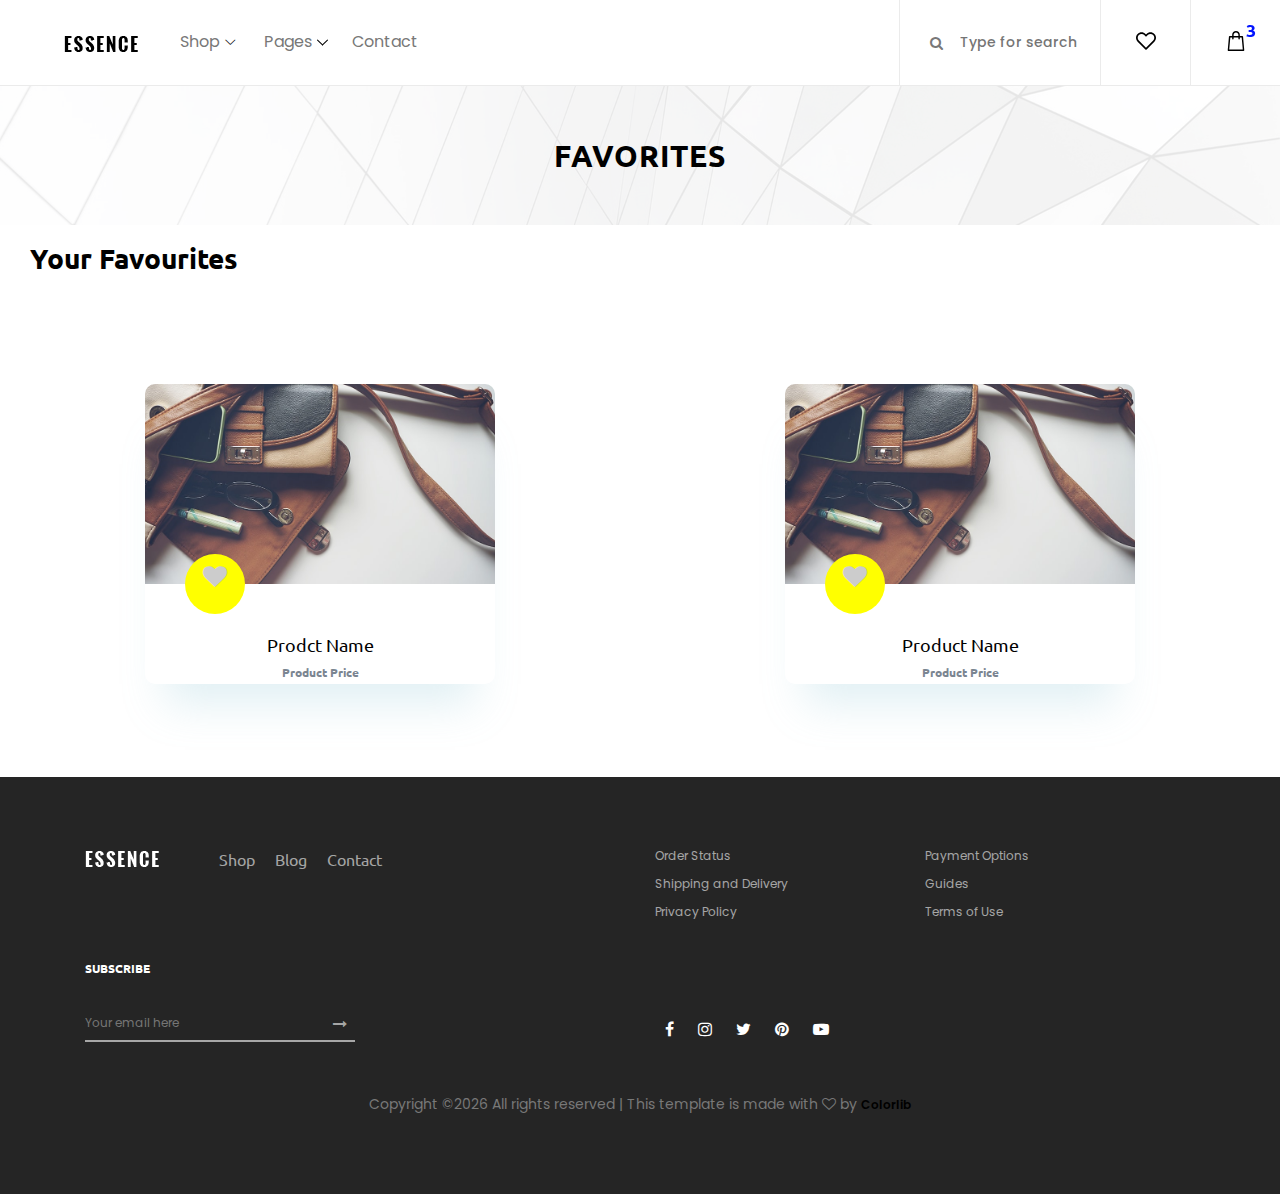
==== commit 9c45e44a: "Add files via upload" ====
--- a/essence/favorite.html
+++ b/essence/favorite.html
@@ -222,7 +222,7 @@
                     <!-- Just Copy The Code Below -->
                     <section class="collection-card">
                         <div class="card-img">
-                            <a href="#"><img class="photo" src="https://images.unsplash.com/photo-1594796582268-e3480887337a?ixlib=rb-1.2.1&ixid=eyJhcHBfaWQiOjEyMDd9&auto=format&fit=crop&w=1783&q=80" alt="Unsplash Photo" width="370"></a>
+                            <a href="#"><img class="photo" src="img/bg-img/bg-6.jpg" alt="" width="370"></a>
                             <!-- <a href="#"><img class="avator" src="https://mir-s3-cdn-cf.behance.net/user/138/b9e73552778227.5abf72a187e49.png" alt="UI Faces Avator" width="60"></a> -->
                             <!-- <h6 class="card-name">COLLECTION #4</h6> -->
                             <div class="avator">
@@ -232,8 +232,8 @@
                             </div>
                         </div>
                         <div class="card-text">
-                            <h5 class="title">Mountains Beside Sea</h5>
-                            <h6 class="author">By Daniele Franchi</h6>
+                            <h5 class="title">Prodct Name</h5>
+                            <h6 class="author">Product Price</h6>
                         </div>
                     </section>
                     <!-- Just Copy The Code Above -->
@@ -246,7 +246,7 @@
                     <!-- Just Copy The Code Below -->
                     <section class="collection-card">
                         <div class="card-img">
-                            <a href="#"><img class="photo" src="https://images.unsplash.com/photo-1594796582268-e3480887337a?ixlib=rb-1.2.1&ixid=eyJhcHBfaWQiOjEyMDd9&auto=format&fit=crop&w=1783&q=80" alt="Unsplash Photo" width="370"></a>
+                            <a href="#"><img class="photo" src="img/bg-img/bg-6.jpg" alt="" width="370"></a>
                             <!-- <a href="#"><img class="avator" src="https://mir-s3-cdn-cf.behance.net/user/138/b9e73552778227.5abf72a187e49.png" alt="UI Faces Avator" width="60"></a> -->
                             <!-- <h6 class="card-name">COLLECTION #4</h6> -->
                             <div class="avator">
@@ -256,8 +256,8 @@
                             </div>
                         </div>
                         <div class="card-text">
-                            <h5 class="title">Mountains Beside Sea</h5>
-                            <h6 class="author">By Daniele Franchi</h6>
+                            <h5 class="title">Product Name</h5>
+                            <h6 class="author">Product Price</h6>
                         </div>
                     </section>
                     <!-- Just Copy The Code Above -->
